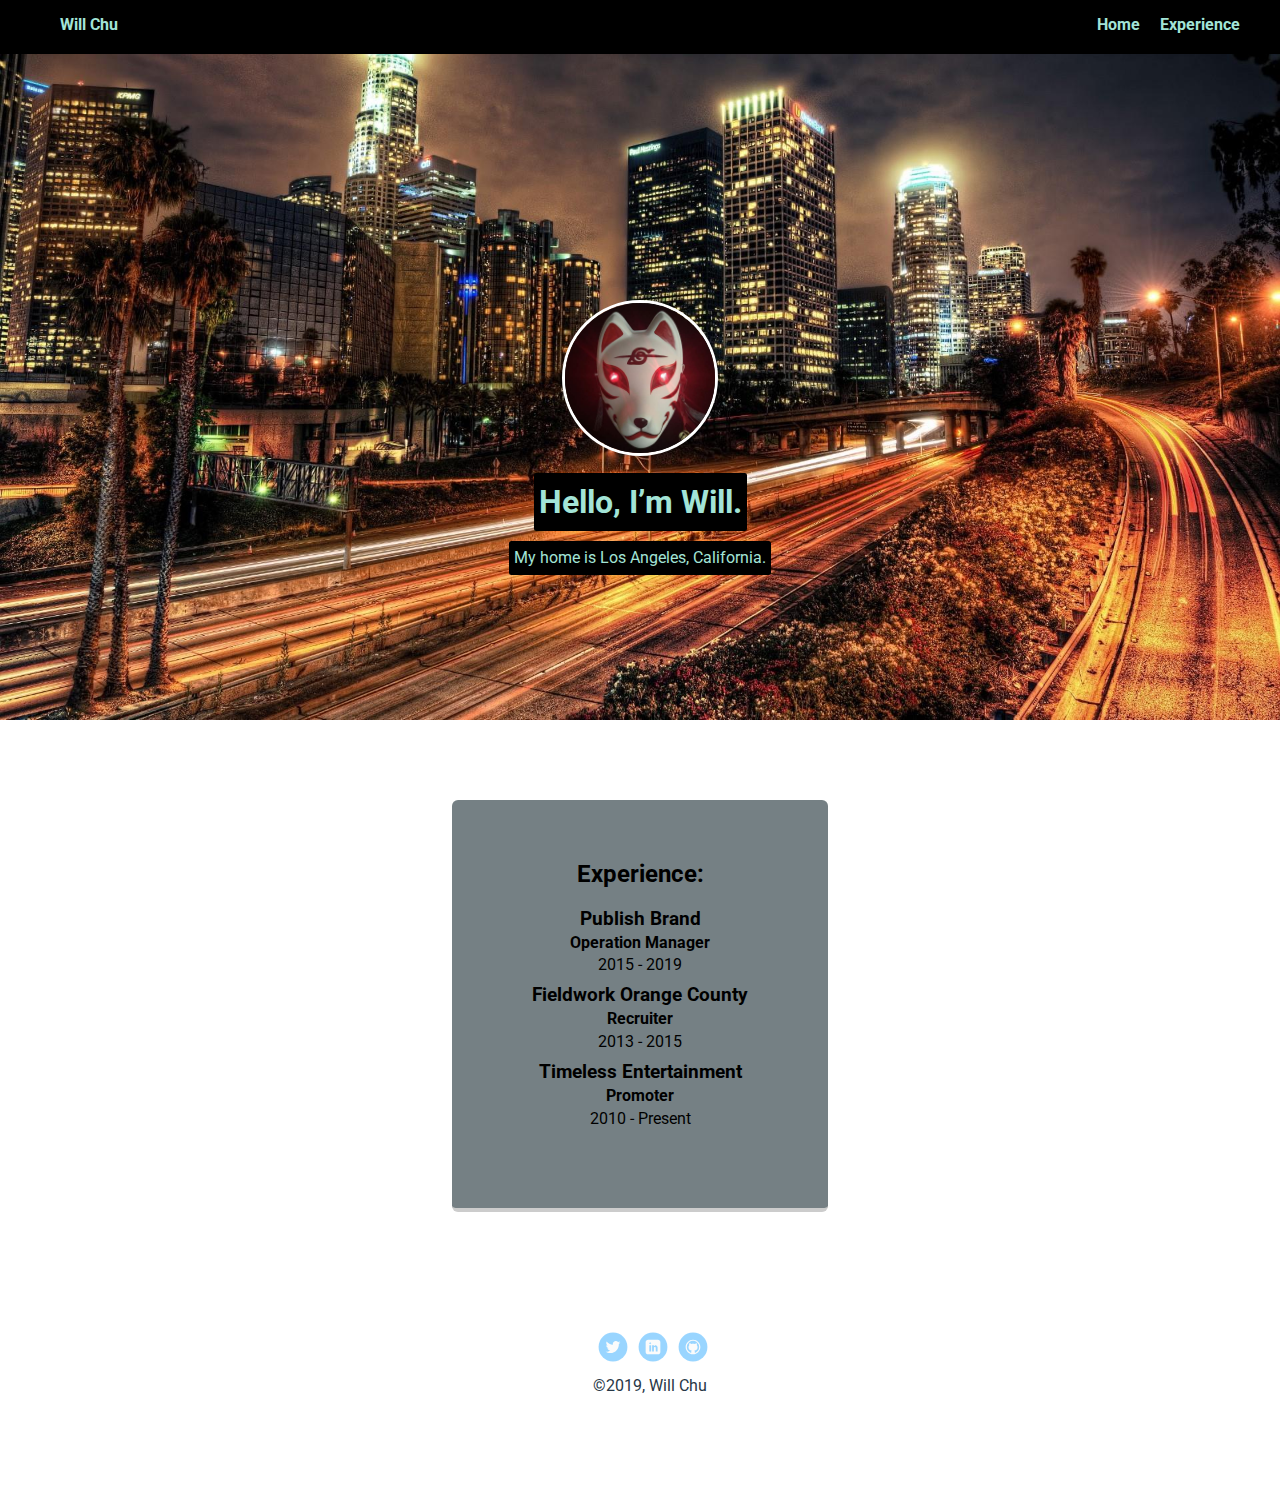
==== experience.html @ 8038802c "Initial commit" ====
<!doctype html>
<html lang="en">
<head>
    <meta charset="utf-8">
    <title>My Experience</title>
    <meta name="viewport" content="width=device-width, initial-scale=1.0">
    <link rel="stylesheet" href="styles.css">
    <link href="https://fonts.googleapis.com/css?family=Muli%7CRoboto:400,300,500,700,900" rel="stylesheet"></head>
  <body>

    <div class="main-nav">
        <ul class="nav">
          <li class="name">Will Chu</li>
          <li><a href="index.html">Home</a></li>
          <li><a href="experience.html">Experience</a></li>
        </ul>
    </div>

    <header>
      <img src="images/inner.jpg" alt="Anbu Black Ops" class="profile-image">
      <h1 class="tag name">Hello, I’m Will.</h1>
      <p class="tag location">My home is Los Angeles, California.</p>
    </header>

    <main class="flex">
      <div class="bigcard">
        <h2>Experience:</h2>
          <h3 class="content"><a href="https://www.publishbrand.com" target="_blank">Publish Brand</a></h3>
          <p class="content"><strong>Operation Manager</strong></p>
          <span class="content">2015 - 2019</span>
      
          <h3 class="content" style= "margin-top: 10px;"><a href="https://www.fieldwork.com" target="_blank">Fieldwork Orange County</a></h3>
          <p class="content"><strong>Recruiter</strong></p>
          <span class="content">2013 - 2015</span>

          <h3 class="content" style= "margin-top: 10px;"><a href="https://timenightclub.com/" target="_blank">Timeless Entertainment</a></h3>
          <p class="content"><strong>Promoter</strong></p> 
          <span class="content">2010 - Present</span>
      </div>
    </main>

    <footer>
       <ul>
         <li><a target="_blank" href="https://twitter.com/Supremewillest" class="social twitter">Twitter</a></li>
         <li><a target="_blank" href="https://linkedin.com" class="social linkedin">LinkedIn</a></li>
         <li><a target="_blank" href="https://github.com/TheWillest" class="social github">Github</a></li>
       </ul>
       <p class="copyright">&copy;2019, Will Chu</p>
    </footer>
  </body>
</html>
---- styles.css ----
/* Global Layout Set-up */
* {
  box-sizing: content-box;
}

body {
  margin: 0;
  padding: 0;
  text-align: center;
  font-family: 'Roboto', sans-serif;
  color: #273746;
  background: #FFFFFF;
}
/* Link Styles */

a {
  text-decoration: none;
  color: #000000;
}
a:hover {
  color: #ffffff;
}

/* Section Styles */

.main-nav {
  width: 100%;
  background: #000000;
  min-height: 30px;
  padding: 10px;
  position: fixed;
  text-align: center;
}
.nav {
  display: flex;
  justify-content: space-around;
  font-weight: 700;
  list-style-type: none;
  margin: 0 auto;
  padding: 0;
}

.nav .name {
    display: block;
    margin-right: auto;
    color: #A3E4D7;
}
.nav li {
  padding: 5px 10px 10px 10px;
}
.nav a {
  transition: all .5s;
  color: #A3E4D7;
}
.nav a:hover {
  color: #FFFFFF
}

header {
  text-align: center;
  background: url('images/lalove.jpg') no-repeat top center ;
  background-size: cover;
  overflow: hidden;
  padding-top: 250px;
}
header {
  line-height: 1.5;
}
header .profile-image {
  margin-top: 50px;
  width: 150px;
  height: 150px;
  border-radius: 50%;
  border: 3px solid white;
  transition: all .5s;
}
header .profile-image:hover {
  transform: matrix(1, 2, 3, 4, 5, 6);
  opacity: 0;
}

.tag {
  background-color: #000000;
  color: #A3E4D7;
  padding: 5px;
  border-radius: 2.5px;
  display: table;
  margin: 10px auto;
}

.location {
  background-color: #000000;
  color: #A3E4D7;
}

.card {
  margin: 30px;
  padding: 20px 40px 40px;
  max-width: 500px;
  text-align: left;
  color: #000000;
  background: #758084;
  border-bottom: 4px solid #ccc;
  border-radius: 6px;
  transition: all .5s;
}

.bigcard{
  margin: 60px;
  padding: 40px 80px 80px;
  max-width: 1000px;
  color: #000000;
  background: #758084;
  border-bottom: 4px solid #ccc;
  border-radius: 6px;
  transition: all .5s;
}

.bigcard:hover {
  border-color: #A3E4D7;
}

.card:hover {
  border-color: #A3E4D7;
}

.content {
  margin: 0px 0px 0px 0px; 
  padding: 0px 0px 0px 0px;
}

ul.skills {
  padding: 0;
  text-align: center;
}

.skills li {
  border-radius: 6px;
  display: inline-block;
  background: #A3E4D7;
  color: #000000;
  padding: 5px 10px;
  margin: 2px;
}

.skills li:nth-child(odd) {
  background: #A3E4D7;
}

footer {
  width: 100%;
  min-height: 30px;
  padding: 20px 0 40px 20px;
}

footer .copyright {
  top: -8px;
  font-size: .75em;
}

footer ul {
  list-style-type: none;
  margin: 0;
  padding: 0;
}

footer ul li {
  display: inline-block;
}

a.social {
  display: inline-block;
  text-indent: -9999px;
  margin-left: 5px;
  width: 30px;
  height: 30px;
  background-size: 30px 30px;
  opacity: .4;
  transition: all .5s;
}
a.twitter {
  background-image: url(images/twitter.svg);
}
a.linkedin {
  background-image: url(images/linkedin.svg);
}
a.github {
  background-image: url(images/github.svg);
}
a.social:hover {
  opacity: 1;
}
.clearfix {
  clear: both;
}

/* Styles for larger screens */
@media screen and (min-width: 720px) {

  .flex {
      display: -ms-flexbox;      /* TWEENER - IE 10 */
      display: flex;
      max-width: 1200px;
      -ms-flex-pack: distribute;
      justify-content: space-around;
      margin: 0 auto;
  }

  header {
    min-height: 470px;
  }

  .nav {
    max-width: 1200px;
    padding: 0 30px;
  }


  main {
    padding-top: 20px;
  }

  main p {
    line-height: 1.6em;
  }

  footer {
    font-size: 1.3em;
    max-width: 1200px;
    margin: 40px auto;
  }

}
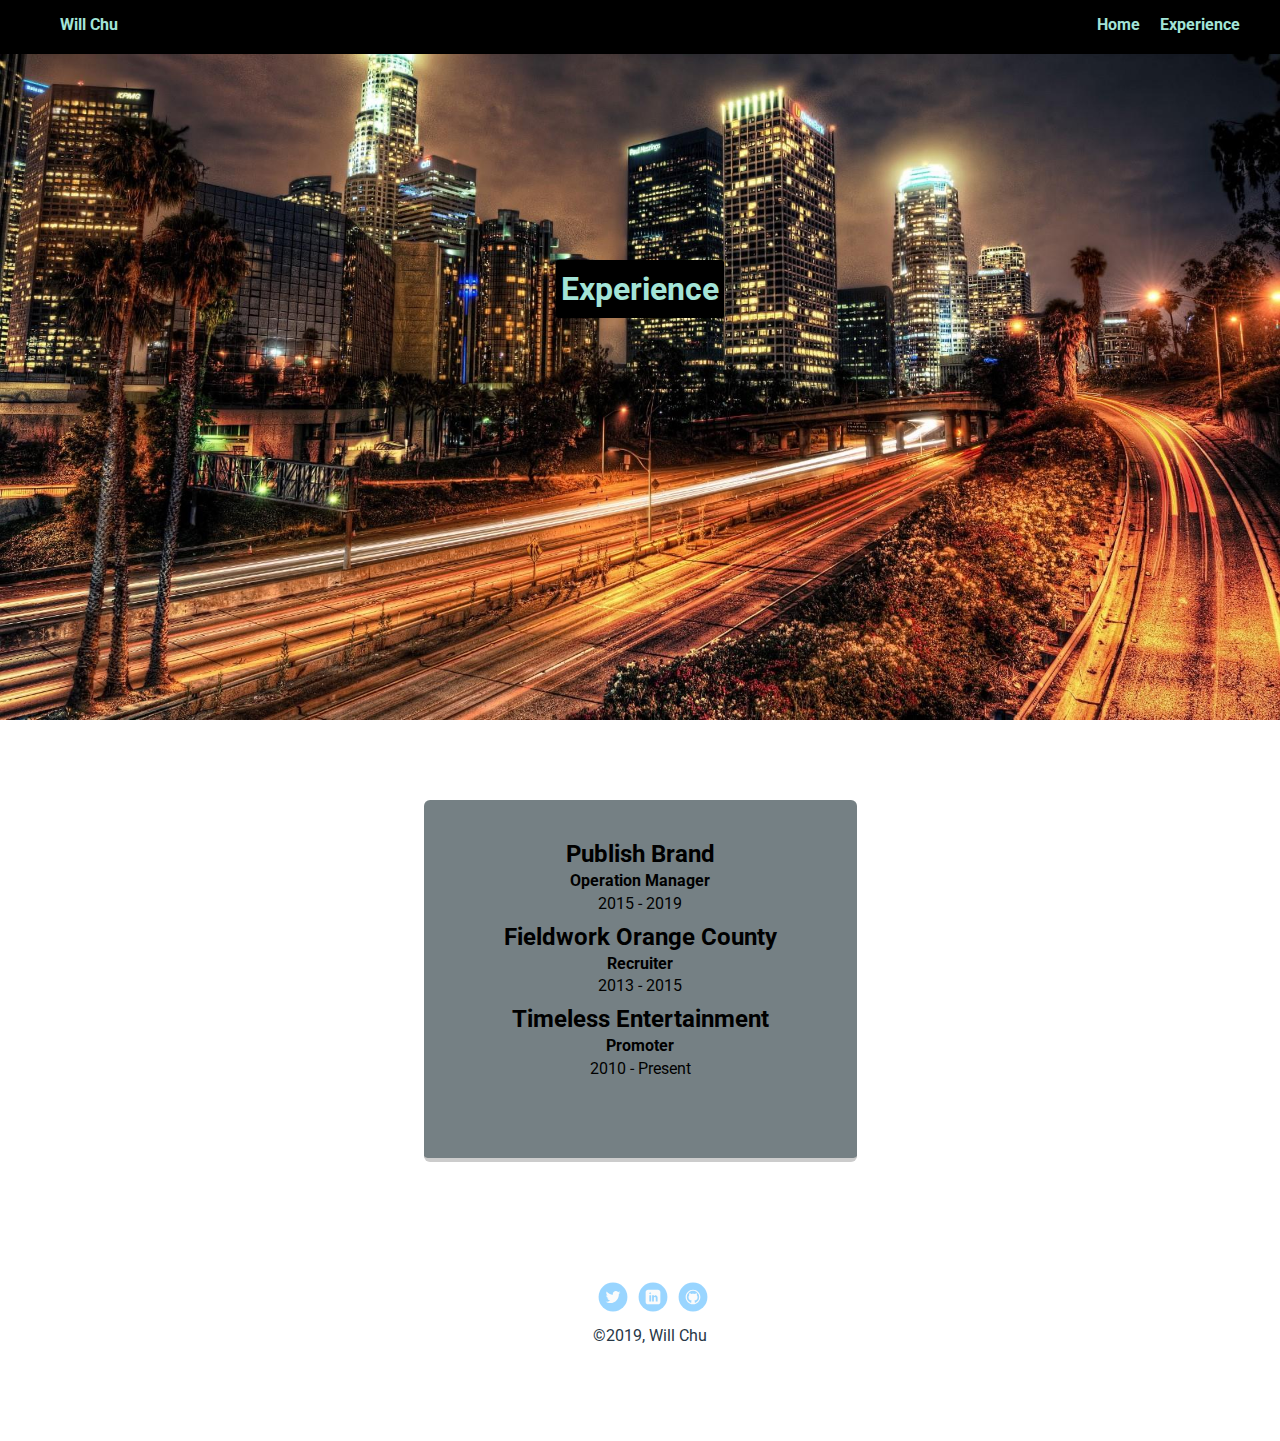
==== commit 4a2d4f0c: "Update experience.html" ====
--- a/experience.html
+++ b/experience.html
@@ -17,23 +17,20 @@
     </div>
 
     <header>
-      <img src="images/inner.jpg" alt="Anbu Black Ops" class="profile-image">
-      <h1 class="tag name">Hello, I’m Will.</h1>
-      <p class="tag location">My home is Los Angeles, California.</p>
+      <h1 class="tag name">Experience</h1>
     </header>
 
     <main class="flex">
       <div class="bigcard">
-        <h2>Experience:</h2>
-          <h3 class="content"><a href="https://www.publishbrand.com" target="_blank">Publish Brand</a></h3>
+          <h2 class="content"><a href="https://www.publishbrand.com" target="_blank">Publish Brand</a></h2>
           <p class="content"><strong>Operation Manager</strong></p>
           <span class="content">2015 - 2019</span>
       
-          <h3 class="content" style= "margin-top: 10px;"><a href="https://www.fieldwork.com" target="_blank">Fieldwork Orange County</a></h3>
+          <h2 class="content" style= "margin-top: 10px;"><a href="https://www.fieldwork.com" target="_blank">Fieldwork Orange County</a></h2>
           <p class="content"><strong>Recruiter</strong></p>
           <span class="content">2013 - 2015</span>
 
-          <h3 class="content" style= "margin-top: 10px;"><a href="https://timenightclub.com/" target="_blank">Timeless Entertainment</a></h3>
+          <h2 class="content" style= "margin-top: 10px;"><a href="https://timenightclub.com/" target="_blank">Timeless Entertainment</a></h2>
           <p class="content"><strong>Promoter</strong></p> 
           <span class="content">2010 - Present</span>
       </div>
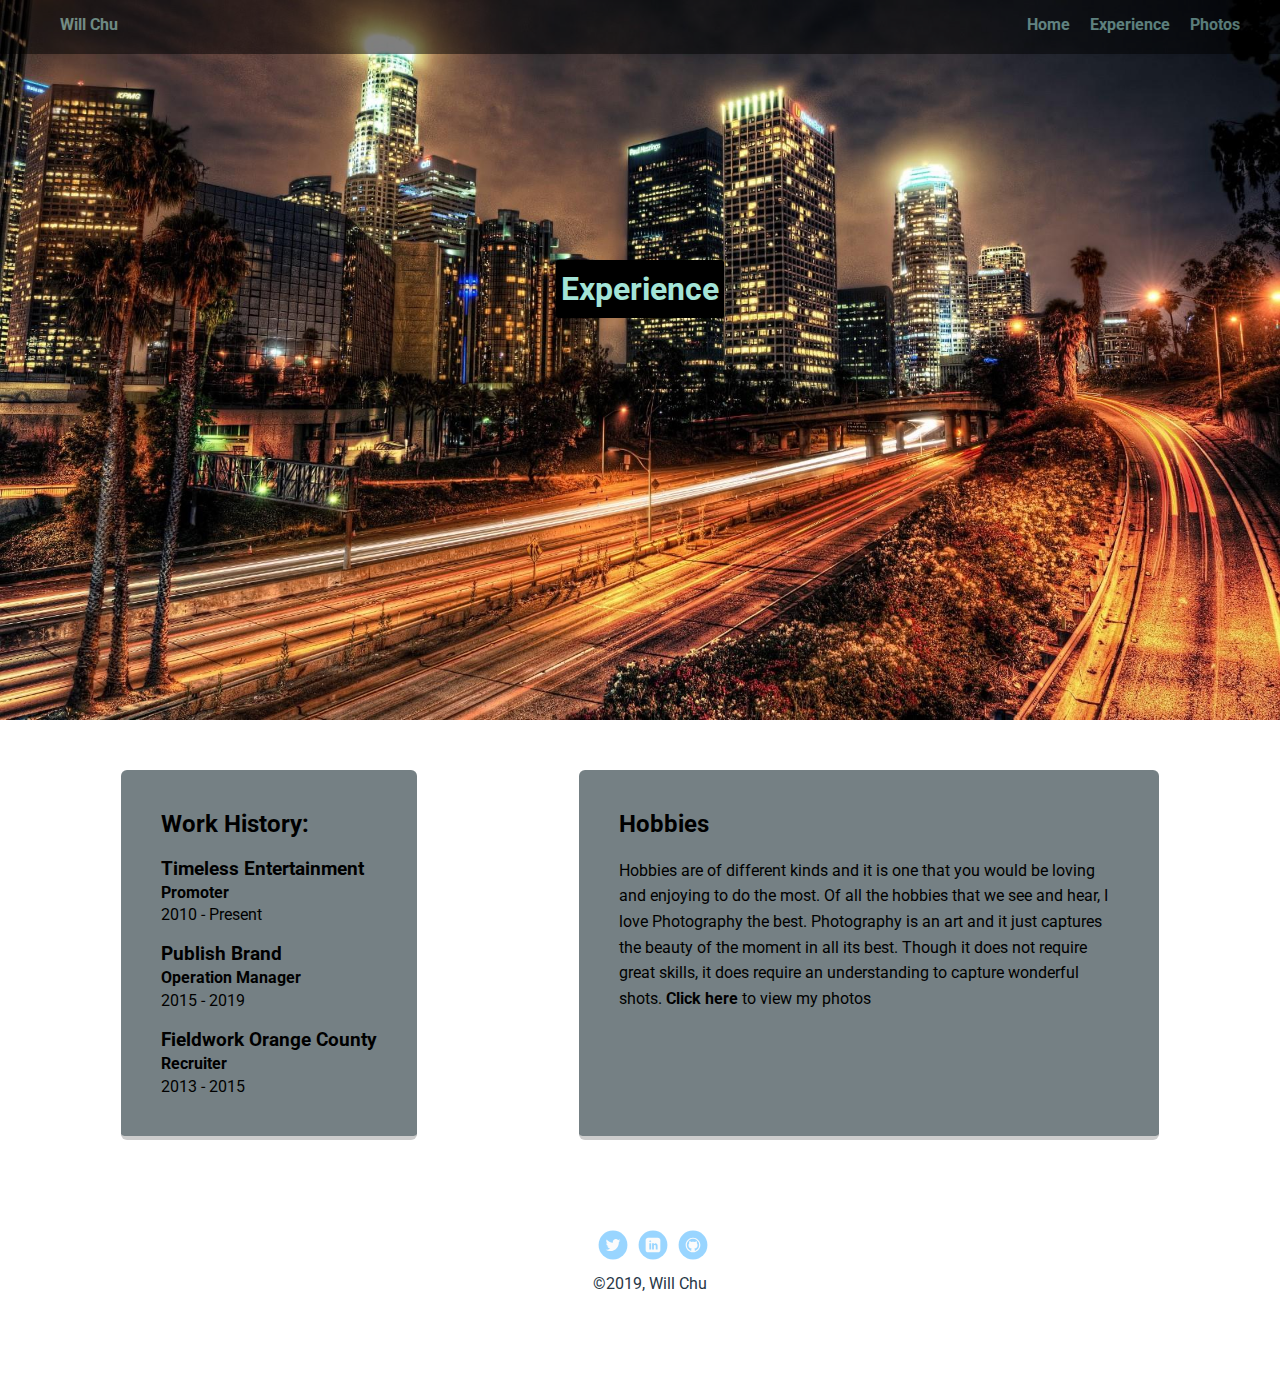
==== commit 99220424: "Update experience.html" ====
--- a/experience.html
+++ b/experience.html
@@ -1,39 +1,46 @@
 <!doctype html>
-<html lang="en">
-<head>
-    <meta charset="utf-8">
-    <title>My Experience</title>
-    <meta name="viewport" content="width=device-width, initial-scale=1.0">
-    <link rel="stylesheet" href="styles.css">
-    <link href="https://fonts.googleapis.com/css?family=Muli%7CRoboto:400,300,500,700,900" rel="stylesheet"></head>
-  <body>
+  <html lang="en">
+    <head>
+      <meta charset="utf-8">
+      <title>My Experience</title>
+      <meta name="viewport" content="width=device-width, initial-scale=1.0">
+      <link rel="stylesheet" href="styles.css">
+      <link href="https://fonts.googleapis.com/css?family=Muli%7CRoboto:400,300,500,700,900" rel="stylesheet">
+    </head>
 
-    <div class="main-nav">
-        <ul class="nav">
-          <li class="name">Will Chu</li>
-          <li><a href="index.html">Home</a></li>
-          <li><a href="experience.html">Experience</a></li>
-        </ul>
-    </div>
+    <nav>
+      <div class="main-nav">
+          <ul class="nav">
+            <li class="name">Will Chu</li>
+            <li><a href="index.html">Home</a></li>
+            <li><a href="experience.html">Experience</a></li>
+            <li><a href="photos.html">Photos</a></li>
+          </ul>
+      </div>
+    </nav>
 
     <header>
       <h1 class="tag name">Experience</h1>
     </header>
 
     <main class="flex">
-      <div class="bigcard">
-          <h2 class="content"><a href="https://www.publishbrand.com" target="_blank">Publish Brand</a></h2>
-          <p class="content"><strong>Operation Manager</strong></p>
-          <span class="content">2015 - 2019</span>
-      
-          <h2 class="content" style= "margin-top: 10px;"><a href="https://www.fieldwork.com" target="_blank">Fieldwork Orange County</a></h2>
-          <p class="content"><strong>Recruiter</strong></p>
-          <span class="content">2013 - 2015</span>
+      <div class="card">
+        <h2>Work History:</h2>
+        <h3 class="content"><a href="https://timenightclub.com/" target="_blank">Timeless Entertainment</a></h3>
+        <p class="content"><strong>Promoter</strong></p> 
+        2010 - Present<br><br>
+        <h3 class="content"><a href="https://www.publishbrand.com" target="_blank">Publish Brand</a></h3>
+        <p class="content"><strong>Operation Manager</strong></p>
+        2015 - 2019<br><br>
+        <h3 class="content"><a href="https://www.fieldwork.com" target="_blank">Fieldwork Orange County</a></h3>
+        <p class="content"><strong>Recruiter</strong></p>
+        2013 - 2015
+      </div>
 
-          <h2 class="content" style= "margin-top: 10px;"><a href="https://timenightclub.com/" target="_blank">Timeless Entertainment</a></h2>
-          <p class="content"><strong>Promoter</strong></p> 
-          <span class="content">2010 - Present</span>
-      </div>
+      <div class="card">
+        <h2>Hobbies</h2>
+        <p>Hobbies are of different kinds and it is one that you would be loving and enjoying to do the most. Of all the hobbies that we see and hear, I love Photography the best. Photography is an art and it just captures the beauty of the moment in all its best. Though it does not require great skills, it does require an understanding to capture wonderful shots. <a href="photos.html"><strong>Click here</strong></a> to view my photos</p>
+      </div>     
     </main>
 
     <footer>
@@ -44,5 +51,5 @@
        </ul>
        <p class="copyright">&copy;2019, Will Chu</p>
     </footer>
-  </body>
-</html>
+    </body>
+  </html>
--- a/styles.css
+++ b/styles.css
@@ -26,6 +26,7 @@
 .main-nav {
   width: 100%;
   background: #000000;
+  opacity: 0.5;
   min-height: 30px;
   padding: 10px;
   position: fixed;
@@ -125,7 +126,7 @@
 }
 
 .content {
-  margin: 0px 0px 0px 0px; 
+  margin: 0px 0px 0px 0px;
   padding: 0px 0px 0px 0px;
 }
 
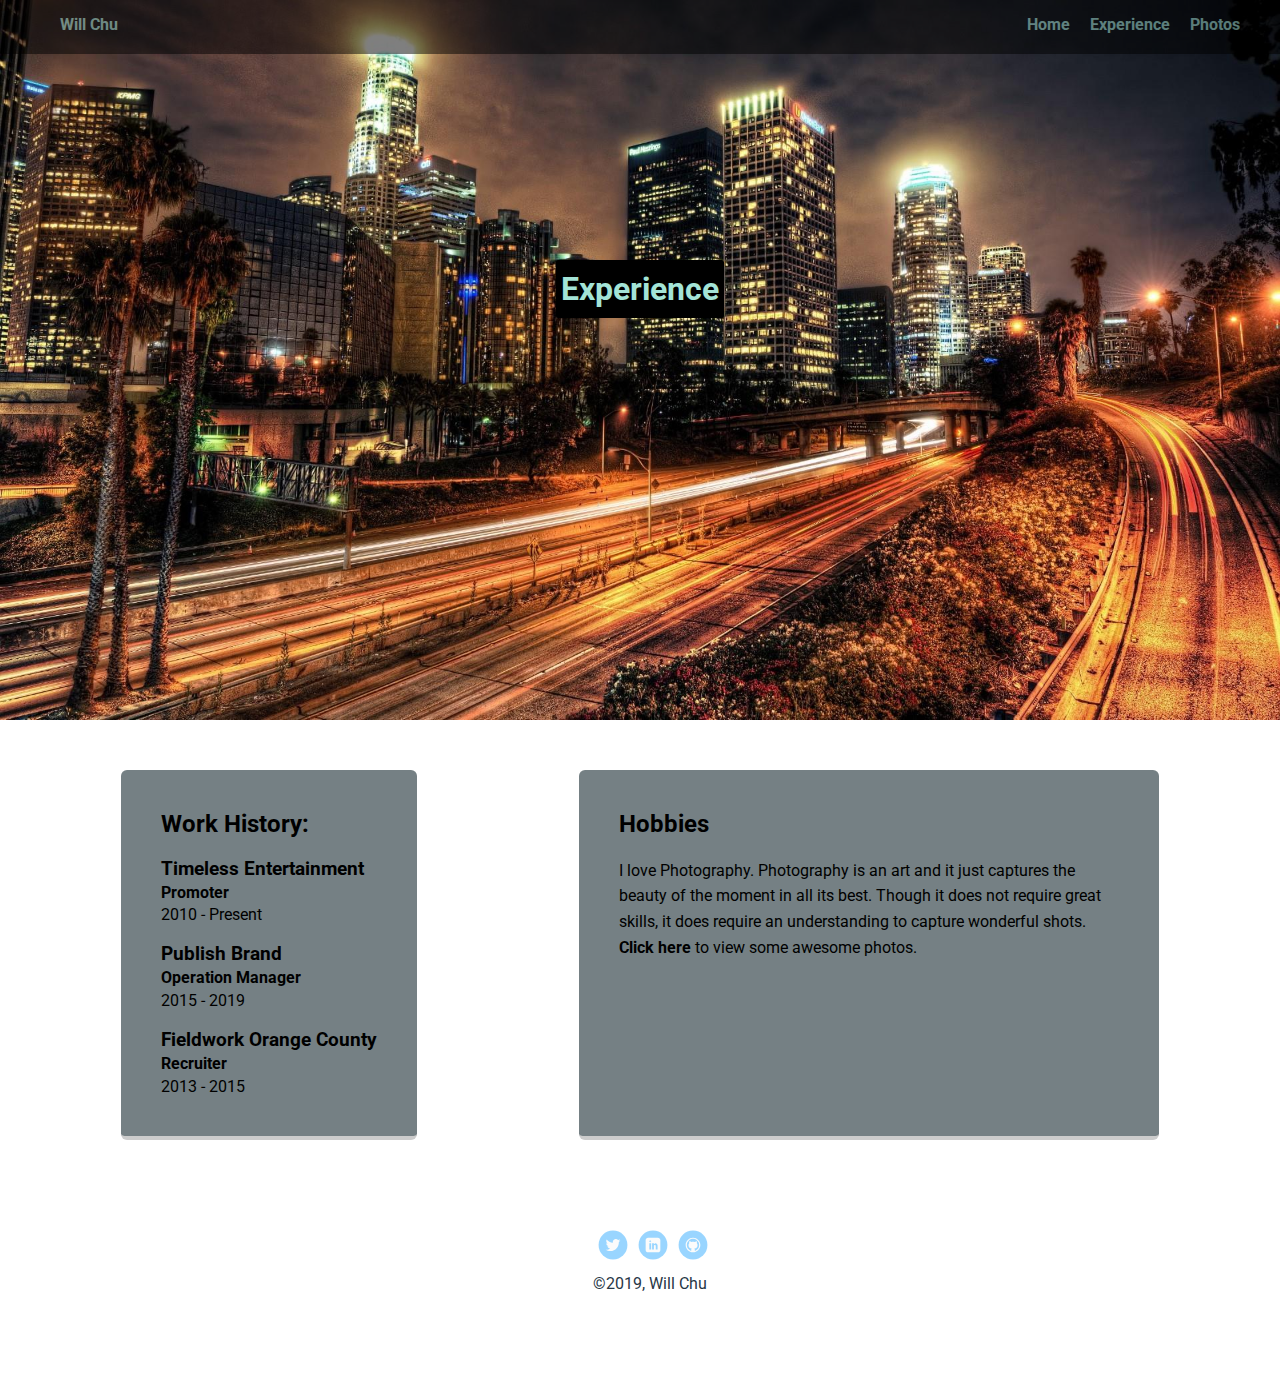
==== commit cbd977f3: "Update experience.html" ====
--- a/experience.html
+++ b/experience.html
@@ -39,7 +39,7 @@
 
       <div class="card">
         <h2>Hobbies</h2>
-        <p>Hobbies are of different kinds and it is one that you would be loving and enjoying to do the most. Of all the hobbies that we see and hear, I love Photography the best. Photography is an art and it just captures the beauty of the moment in all its best. Though it does not require great skills, it does require an understanding to capture wonderful shots. <a href="photos.html"><strong>Click here</strong></a> to view my photos</p>
+        <p>I love Photography. Photography is an art and it just captures the beauty of the moment in all its best. Though it does not require great skills, it does require an understanding to capture wonderful shots. <a href="photos.html"><strong>Click here</strong></a> to view some awesome photos.</p>
       </div>     
     </main>
 
--- a/styles.css
+++ b/styles.css
@@ -106,21 +106,6 @@
   transition: all .5s;
 }
 
-.bigcard{
-  margin: 60px;
-  padding: 40px 80px 80px;
-  max-width: 1000px;
-  color: #000000;
-  background: #758084;
-  border-bottom: 4px solid #ccc;
-  border-radius: 6px;
-  transition: all .5s;
-}
-
-.bigcard:hover {
-  border-color: #A3E4D7;
-}
-
 .card:hover {
   border-color: #A3E4D7;
 }
@@ -146,6 +131,27 @@
 
 .skills li:nth-child(odd) {
   background: #A3E4D7;
+}
+
+div.gallery {
+  margin: 5px;
+  border: 1px solid #ccc;
+  float: left;
+  width: 180px;
+}
+
+div.gallery:hover {
+  border: 1px solid #777;
+}
+
+div.gallery img {
+  width: 100%;
+  height: auto;
+}
+
+div.desc {
+  padding: 15px;
+  text-align: center;
 }
 
 footer {
@@ -230,5 +236,3 @@
     max-width: 1200px;
     margin: 40px auto;
   }
-
-}
